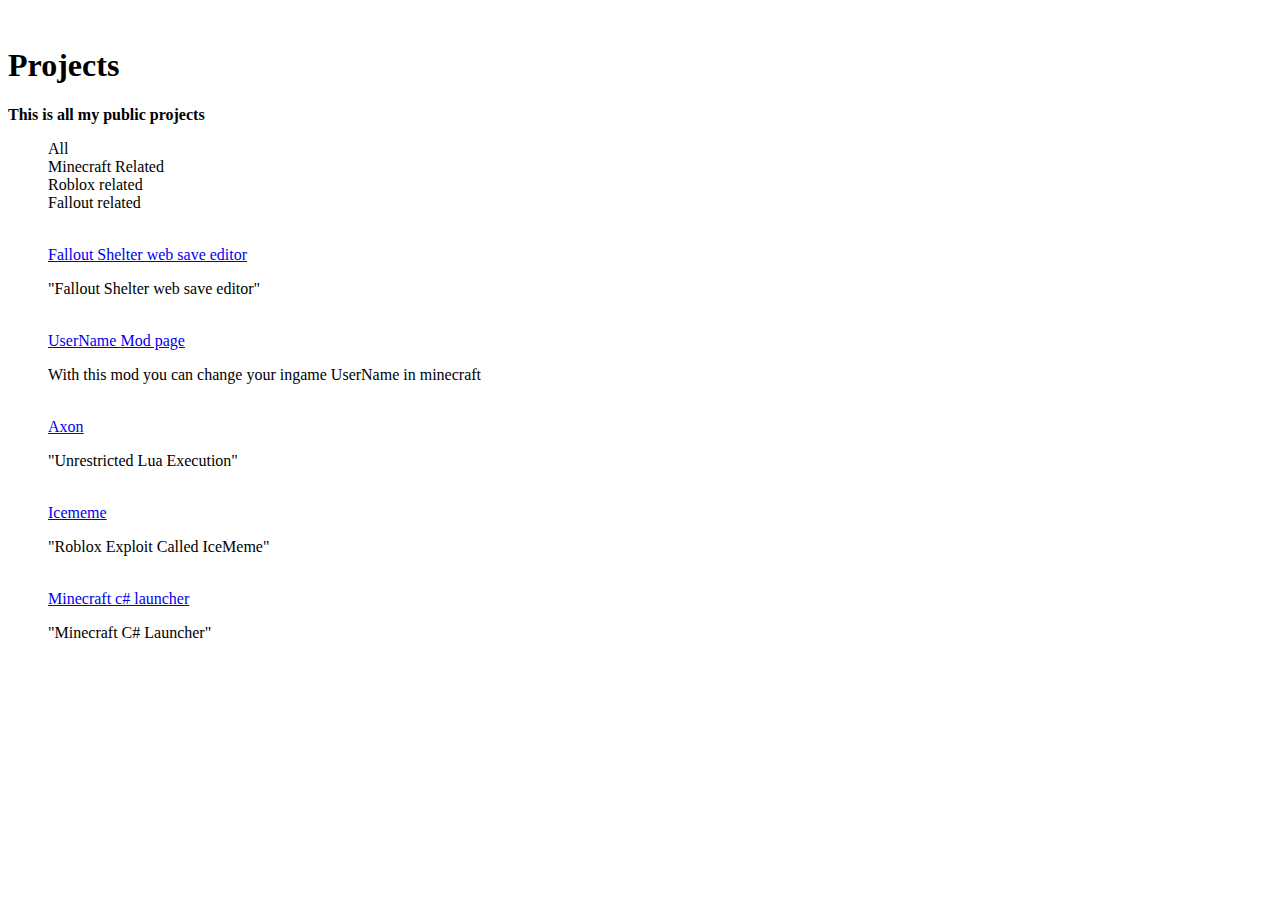
==== index.html @ 87f6991a "a" ====
<!DOCTYPE html>
<html lang="en">
<head>
<title>rakion99 site</title>
<meta charset="UTF-8">
<link rel="stylesheet" href="css/style.css">
<!--[if lt IE 9]><script src="http://html5shiv.googlecode.com/svn/trunk/html5.js"></script><![endif]-->
</head>
<body>
<header class="center clearfix" id="navtop"> <a href="index.html" class="logo fleft"><img src="img/logo.png" alt="" /></a>
</header>
<div class="main center">
  <section class="part clearfix">
    <header class="title clearfix">
      <p class="fleft"><h1>Projects</h1></p>
    </header>
    <aside class="column4 mright">
        <p class="mbottom"><b>This is all my public projects</b></p>
        <menu class="work_nav"> <a id="work_all" class="arrow more buttonactive">All</a><br>
        <a id="minecraft" class="arrow more">Minecraft Related</a><br>
        <a id="roblox" class="arrow more">Roblox related</a><br>
        <a id="fallout" class="arrow more">Fallout related</a> 
        </menu>
      </aside>
      <section class="columnthird content clearfix">
          <figure class="work fallout"> <a href="https://rakion99.github.io/shelter-editor/"> <img src="img/falloutshelter.png" alt="" /> <span class="zoom"></span> </a>
            <figcaption> <a href="https://rakion99.github.io/shelter-editor/" class="arrow">Fallout Shelter web save editor</a>
              <p>"Fallout Shelter web save editor"</p>
            </figcaption>
          </figure>
        <figure class="work minecraft"> <a href="usernamemod.html" > <img src="img/username2.png" alt="" /> <span class="zoom"></span> </a>
          <figcaption> <a href="usernamemod.html" class="arrow">UserName Mod page</a>
            <p>With this mod you can change your ingame UserName in minecraft</p>
          </figcaption>
        </figure>
        <figure class="work roblox"> <a href="https://github.com/rakion99/Axon"> <img src="img/axon.png" alt="" /> <span class="zoom"></span> </a>
          <figcaption> <a href="https://github.com/rakion99/Axon" class="arrow">Axon</a>
            <p>"Unrestricted Lua Execution"</p>
          </figcaption>
        </figure>
        <figure class="work roblox"> <a href="https://github.com/rakion99/IceMeme"> <img src="img/icememe.png" alt="" /> <span class="zoom"></span> </a>
          <figcaption> <a href="https://github.com/rakion99/IceMeme" class="arrow">Icememe</a>
            <p>"Roblox Exploit Called IceMeme"</p>
          </figcaption>
        </figure>
        <figure class="work minecraft"> <a href="https://github.com/rakion99/minecraftlauncher"> <img src="img/minecraftlauncher.png" alt="" /> <span class="zoom"></span> </a>
          <figcaption> <a href="https://github.com/rakion99/minecraftlauncher" class="arrow">Minecraft c# launcher</a>
            <p>"Minecraft C# Launcher"</p>
          </figcaption>
        </figure>
      </section>
  </section>
</div>
<div id="includefooter"></div>
<script src="http://code.jquery.com/jquery.min.js"></script>
<script>window.jQuery || document.write('<script src="js/jquery.min.js"><\/script>')</script>
<script> 
$(function(){
  $("#includefooter").load("footer.html"); 
});
</script>
</script> 
<script src="js/slides.min.jquery.js"></script>
<script src="js/scripts.js"></script>
<!--[if (gte IE 6)&(lte IE 8)]>
<script src="js/selectivizr.js"></script>
<![endif]-->
</body>
</html>
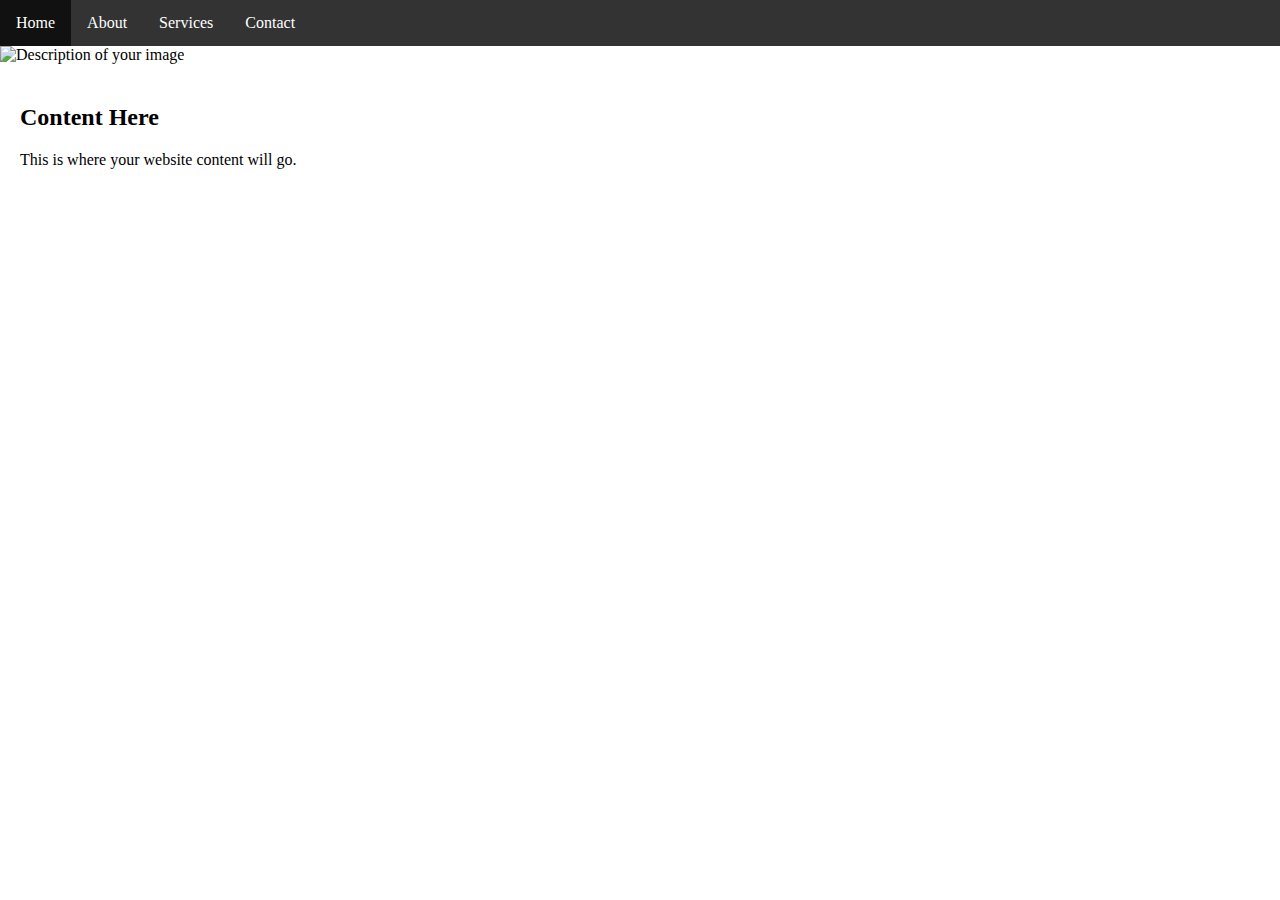
==== commit aeec6729: "Update index.html" ====
--- a/index.html
+++ b/index.html
@@ -1,69 +1,84 @@
 <!DOCTYPE html>
 <html lang="en">
 <head>
-<title>rakion99 site</title>
-<meta charset="UTF-8">
-<link rel="stylesheet" href="css/style.css">
-<!--[if lt IE 9]><script src="http://html5shiv.googlecode.com/svn/trunk/html5.js"></script><![endif]-->
+    <meta charset="UTF-8">
+    <meta name="viewport" content="width=device-width, initial-scale=1.0">
+    <title>My Website</title>
+    <style>
+        /* CSS for fade-in animation */
+        @keyframes fadeIn {
+            from {
+                opacity: 0;
+            }
+            to {
+                opacity: 1;
+            }
+        }
+
+        /* Apply animation to elements */
+        .fade-in {
+            animation: fadeIn 1s ease-in-out;
+        }
+
+        body {
+            min-height: 100vh;
+            margin: 0;
+            overflow-y: auto;
+        }
+
+        ul {
+            list-style-type: none;
+            margin: 0;
+            padding: 0;
+            overflow: hidden;
+            background-color: #333;
+        }
+
+        li {
+            float: left;
+        }
+
+        li a {
+            display: block;
+            color: white;
+            text-align: center;
+            padding: 14px 16px;
+            text-decoration: none;
+        }
+
+        li a:hover {
+            background-color: #111;
+        }
+    </style>
 </head>
 <body>
-<header class="center clearfix" id="navtop"> <a href="index.html" class="logo fleft"><img src="img/logo.png" alt="" /></a>
-</header>
-<div class="main center">
-  <section class="part clearfix">
-    <header class="title clearfix">
-      <p class="fleft"><h1>Projects</h1></p>
-    </header>
-    <aside class="column4 mright">
-        <p class="mbottom"><b>This is all my public projects</b></p>
-        <menu class="work_nav"> <a id="work_all" class="arrow more buttonactive">All</a><br>
-        <a id="minecraft" class="arrow more">Minecraft Related</a><br>
-        <a id="roblox" class="arrow more">Roblox related</a><br>
-        <a id="fallout" class="arrow more">Fallout related</a> 
-        </menu>
-      </aside>
-      <section class="columnthird content clearfix">
-          <figure class="work fallout"> <a href="https://rakion99.github.io/shelter-editor/"> <img src="img/falloutshelter.png" alt="" /> <span class="zoom"></span> </a>
-            <figcaption> <a href="https://rakion99.github.io/shelter-editor/" class="arrow">Fallout Shelter web save editor</a>
-              <p>"Fallout Shelter web save editor"</p>
-            </figcaption>
-          </figure>
-        <figure class="work minecraft"> <a href="usernamemod.html" > <img src="img/username2.png" alt="" /> <span class="zoom"></span> </a>
-          <figcaption> <a href="usernamemod.html" class="arrow">UserName Mod page</a>
-            <p>With this mod you can change your ingame UserName in minecraft</p>
-          </figcaption>
-        </figure>
-        <figure class="work roblox"> <a href="https://github.com/rakion99/Axon"> <img src="img/axon.png" alt="" /> <span class="zoom"></span> </a>
-          <figcaption> <a href="https://github.com/rakion99/Axon" class="arrow">Axon</a>
-            <p>"Unrestricted Lua Execution"</p>
-          </figcaption>
-        </figure>
-        <figure class="work roblox"> <a href="https://github.com/rakion99/IceMeme"> <img src="img/icememe.png" alt="" /> <span class="zoom"></span> </a>
-          <figcaption> <a href="https://github.com/rakion99/IceMeme" class="arrow">Icememe</a>
-            <p>"Roblox Exploit Called IceMeme"</p>
-          </figcaption>
-        </figure>
-        <figure class="work minecraft"> <a href="https://github.com/rakion99/minecraftlauncher"> <img src="img/minecraftlauncher.png" alt="" /> <span class="zoom"></span> </a>
-          <figcaption> <a href="https://github.com/rakion99/minecraftlauncher" class="arrow">Minecraft c# launcher</a>
-            <p>"Minecraft C# Launcher"</p>
-          </figcaption>
-        </figure>
-      </section>
-  </section>
+
+<!-- Menu -->
+<ul class="fade-in">
+    <li><a href="#home">Home</a></li>
+    <li><a href="#about">About</a></li>
+    <li><a href="#services">Services</a></li>
+    <li><a href="#contact">Contact</a></li>
+</ul>
+
+<!-- Image -->
+<img class="fade-in" src="path_to_your_image.jpg" alt="Description of your image">
+
+<!-- Content -->
+<div class="fade-in" style="padding:20px">
+    <h2>Content Here</h2>
+    <p>This is where your website content will go.</p>
 </div>
-<div id="includefooter"></div>
-<script src="http://code.jquery.com/jquery.min.js"></script>
-<script>window.jQuery || document.write('<script src="js/jquery.min.js"><\/script>')</script>
-<script> 
-$(function(){
-  $("#includefooter").load("footer.html"); 
-});
+
+<script>
+    // JavaScript to add fade-in class to elements after page load
+    document.addEventListener('DOMContentLoaded', function () {
+        var elements = document.querySelectorAll('.fade-in');
+        for (var i = 0; i < elements.length; i++) {
+            elements[i].classList.add('fade-in');
+        }
+    });
 </script>
-</script> 
-<script src="js/slides.min.jquery.js"></script>
-<script src="js/scripts.js"></script>
-<!--[if (gte IE 6)&(lte IE 8)]>
-<script src="js/selectivizr.js"></script>
-<![endif]-->
+
 </body>
-</html>+</html>
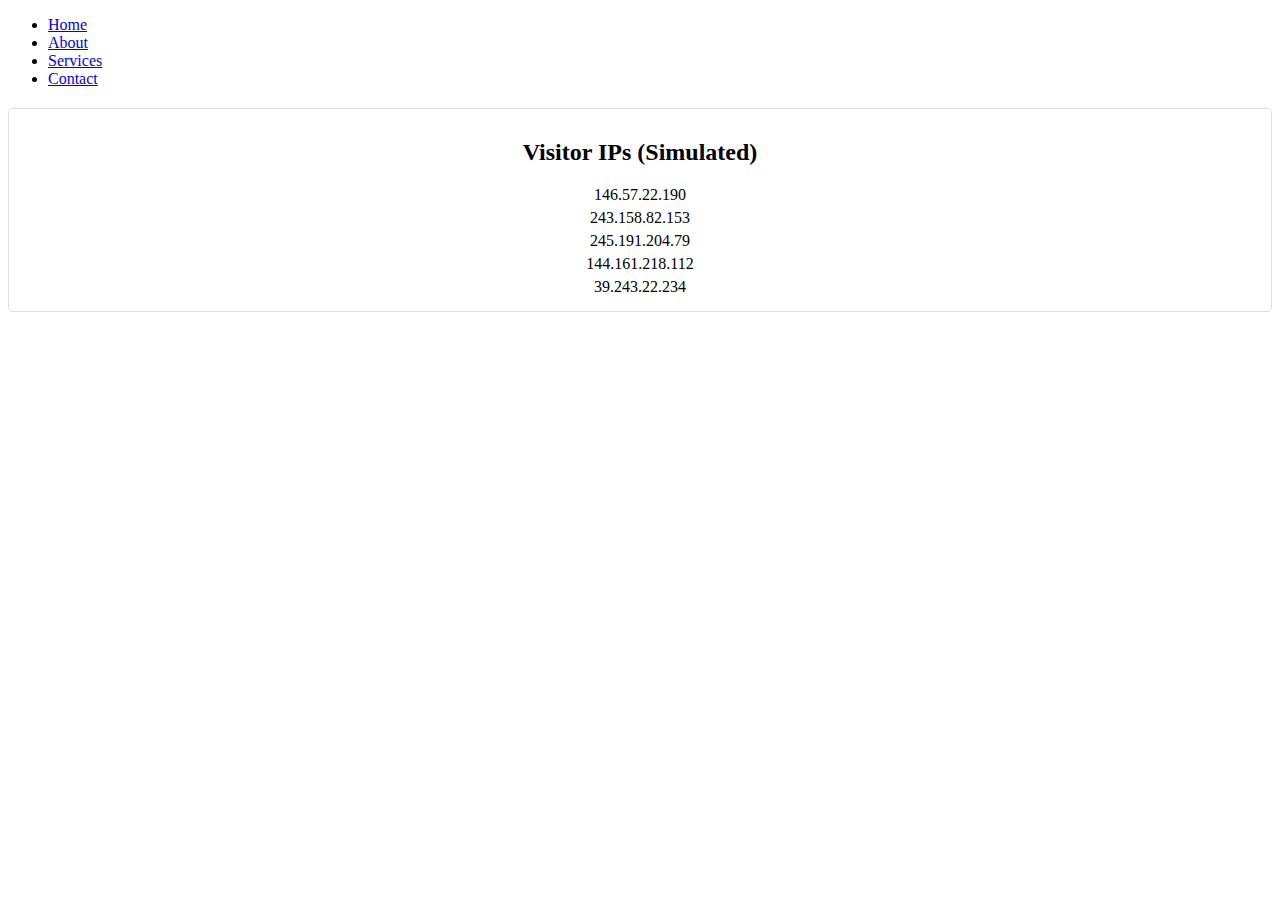
==== commit 7b46e37d: "Update index.html" ====
--- a/index.html
+++ b/index.html
@@ -1,84 +1,100 @@
 <!DOCTYPE html>
 <html lang="en">
 <head>
-    <meta charset="UTF-8">
-    <meta name="viewport" content="width=device-width, initial-scale=1.0">
-    <title>My Website</title>
-    <style>
-        /* CSS for fade-in animation */
-        @keyframes fadeIn {
-            from {
-                opacity: 0;
-            }
-            to {
-                opacity: 1;
-            }
-        }
+  <title>My Website</title>
+  <style>
+    /* Your existing styles here */
 
-        /* Apply animation to elements */
-        .fade-in {
-            animation: fadeIn 1s ease-in-out;
-        }
+.big-test-list {
+  text-align: center;
+  margin: 20px auto;
+  padding: 10px;
+  border: 1px solid #ddd;
+  border-radius: 5px;
+}
 
-        body {
-            min-height: 100vh;
-            margin: 0;
-            overflow-y: auto;
-        }
+#visitor-ip-list {
+  list-style: none;
+  padding: 0;
+  margin: 0;
+}
 
-        ul {
-            list-style-type: none;
-            margin: 0;
-            padding: 0;
-            overflow: hidden;
-            background-color: #333;
-        }
+#visitor-ip-list li {
+  margin-bottom: 5px;
+}
 
-        li {
-            float: left;
-        }
+section {
+  opacity: 0;
+  animation: fadeInUp ease 1s; /* Animation name, timing function, duration */
+  animation-delay: calc(0.2s * index); /* Delay based on section order */
+}
 
-        li a {
-            display: block;
-            color: white;
-            text-align: center;
-            padding: 14px 16px;
-            text-decoration: none;
-        }
+@keyframes fadeInUp {
+  from { opacity: 0; transform: translateY(20px); } /* Start invisible and slightly offscreen */
+  to { opacity: 1; transform: translateY(0); } /* Animate to fully visible and in position */
+}
 
-        li a:hover {
-            background-color: #111;
-        }
-    </style>
+  </style>
 </head>
 <body>
 
-<!-- Menu -->
-<ul class="fade-in">
+  <ul>
     <li><a href="#home">Home</a></li>
     <li><a href="#about">About</a></li>
     <li><a href="#services">Services</a></li>
     <li><a href="#contact">Contact</a></li>
-</ul>
+  </ul>
 
-<!-- Image -->
-<img class="fade-in" src="path_to_your_image.jpg" alt="Description of your image">
+  <div class="big-test-list">
+    <h2>Visitor IPs (Simulated)</h2>
+    <ul id="visitor-ip-list"></ul>
+  </div>
 
-<!-- Content -->
-<div class="fade-in" style="padding:20px">
-    <h2>Content Here</h2>
-    <p>This is where your website content will go.</p>
-</div>
+  <section id="home">
+    <h2>Welcome!</h2>
+    <p>This is the home section content.</p>
+  </section>
 
-<script>
-    // JavaScript to add fade-in class to elements after page load
-    document.addEventListener('DOMContentLoaded', function () {
-        var elements = document.querySelectorAll('.fade-in');
-        for (var i = 0; i < elements.length; i++) {
-            elements[i].classList.add('fade-in');
-        }
-    });
-</script>
+  <section id="about">
+    <h2>About Us</h2>
+    <p>This is the about us section content.</p>
+  </section>
 
+  <section id="services">
+    <h2>Our Services</h2>
+    <p>This is the services section content.</p>
+  </section>
+
+  <section id="contact">
+    <h2>Contact Us</h2>
+    <p>This is the contact section content.</p>
+  </section>
+
+  <script>
+    const visitorIpList = document.getElementById('visitor-ip-list');
+
+function generateRandomIP() {
+  // Simulate IP format (replace with your desired pattern)
+  return Math.floor(Math.random() * 256) + "." +
+         Math.floor(Math.random() * 256) + "." +
+         Math.floor(Math.random() * 256) + "." +
+         Math.floor(Math.random() * 256);
+}
+
+function addVisitorIP() {
+  const newIP = document.createElement('li');
+  newIP.textContent = generateRandomIP();
+  visitorIpList.appendChild(newIP);
+}
+
+// Add initial IPs (adjust the number)
+for (let i = 0; i < 5; i++) {
+  addVisitorIP();
+}
+
+// Simulate periodic updates (adjust interval)
+setInterval(addVisitorIP, 2000); // Update every 2 seconds
+
+  </script>
 </body>
 </html>
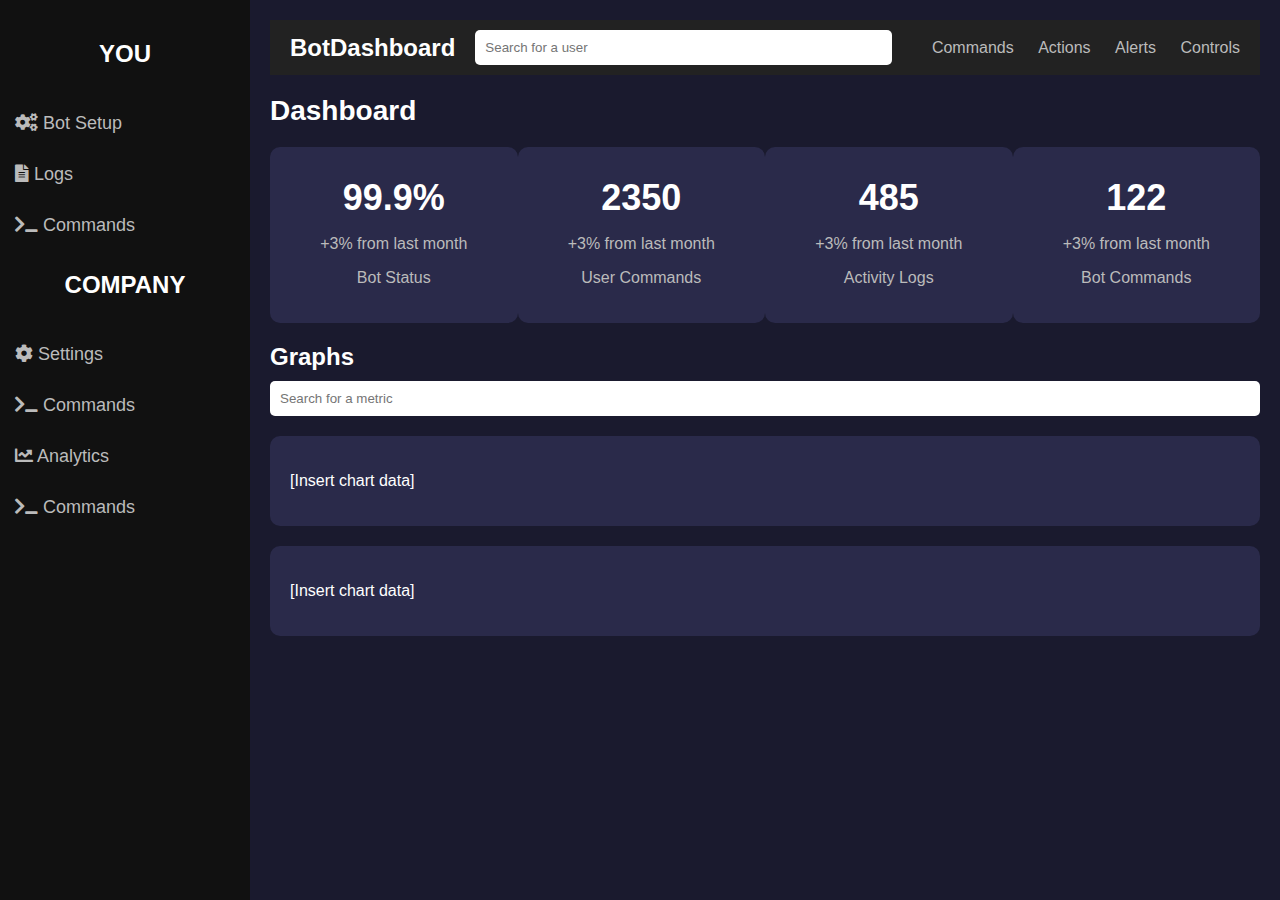
==== commit 438b2c4d: "Add files via upload" ====
--- a/index.html
+++ b/index.html
@@ -1,100 +1,183 @@
-<!DOCTYPE html>
-<html lang="en">
+<html>
 <head>
-  <title>My Website</title>
-  <style>
-    /* Your existing styles here */
-
-.big-test-list {
-  text-align: center;
-  margin: 20px auto;
-  padding: 10px;
-  border: 1px solid #ddd;
-  border-radius: 5px;
-}
-
-#visitor-ip-list {
-  list-style: none;
-  padding: 0;
-  margin: 0;
-}
-
-#visitor-ip-list li {
-  margin-bottom: 5px;
-}
-
-section {
-  opacity: 0;
-  animation: fadeInUp ease 1s; /* Animation name, timing function, duration */
-  animation-delay: calc(0.2s * index); /* Delay based on section order */
-}
-
-@keyframes fadeInUp {
-  from { opacity: 0; transform: translateY(20px); } /* Start invisible and slightly offscreen */
-  to { opacity: 1; transform: translateY(0); } /* Animate to fully visible and in position */
-}
-
-  </style>
+    <title>BotDashboard</title>
+    <link rel="stylesheet" href="https://cdnjs.cloudflare.com/ajax/libs/font-awesome/5.15.3/css/all.min.css">
+    <style>
+        body {
+            margin: 0;
+            font-family: Arial, sans-serif;
+            background-color: #1a1a2e;
+            color: #fff;
+        }
+        .sidebar {
+            width: 250px;
+            height: 100vh;
+            background-color: #111;
+            position: fixed;
+            top: 0;
+            left: 0;
+            padding-top: 20px;
+        }
+        .sidebar h2 {
+            text-align: center;
+            color: #fff;
+            margin-bottom: 30px;
+        }
+        .sidebar a {
+            padding: 15px;
+            text-decoration: none;
+            font-size: 18px;
+            color: #bbb;
+            display: block;
+        }
+        .sidebar a:hover {
+            background-color: #575757;
+            color: #fff;
+        }
+        .main-content {
+            margin-left: 250px;
+            padding: 20px;
+        }
+        .header {
+            display: flex;
+            justify-content: space-between;
+            align-items: center;
+            background-color: #222;
+            padding: 10px 20px;
+        }
+        .header .logo {
+            font-size: 24px;
+            font-weight: bold;
+        }
+        .header .search-bar {
+            flex-grow: 1;
+            margin: 0 20px;
+        }
+        .header .search-bar input {
+            width: 100%;
+            padding: 10px;
+            border: none;
+            border-radius: 5px;
+        }
+        .header .nav-links a {
+            margin-left: 20px;
+            color: #bbb;
+            text-decoration: none;
+        }
+        .header .nav-links a:hover {
+            color: #fff;
+        }
+        .dashboard {
+            margin-top: 20px;
+        }
+        .dashboard h1 {
+            font-size: 28px;
+            margin-bottom: 20px;
+        }
+        .dashboard .stats {
+            display: flex;
+            justify-content: space-between;
+        }
+        .dashboard .stats .stat {
+            background-color: #2a2a4a;
+            padding: 20px;
+            border-radius: 10px;
+            width: 23%;
+            text-align: center;
+        }
+        .dashboard .stats .stat h2 {
+            font-size: 36px;
+            margin: 10px 0;
+        }
+        .dashboard .stats .stat p {
+            color: #bbb;
+        }
+        .dashboard .graphs {
+            margin-top: 20px;
+        }
+        .dashboard .graphs h2 {
+            font-size: 24px;
+            margin-bottom: 10px;
+        }
+        .dashboard .graphs .search-bar {
+            margin-bottom: 20px;
+        }
+        .dashboard .graphs .search-bar input {
+            width: 100%;
+            padding: 10px;
+            border: none;
+            border-radius: 5px;
+        }
+        .dashboard .graphs .chart {
+            background-color: #2a2a4a;
+            padding: 20px;
+            border-radius: 10px;
+            margin-bottom: 20px;
+        }
+    </style>
 </head>
 <body>
-
-  <ul>
-    <li><a href="#home">Home</a></li>
-    <li><a href="#about">About</a></li>
-    <li><a href="#services">Services</a></li>
-    <li><a href="#contact">Contact</a></li>
-  </ul>
-
-  <div class="big-test-list">
-    <h2>Visitor IPs (Simulated)</h2>
-    <ul id="visitor-ip-list"></ul>
-  </div>
-
-  <section id="home">
-    <h2>Welcome!</h2>
-    <p>This is the home section content.</p>
-  </section>
-
-  <section id="about">
-    <h2>About Us</h2>
-    <p>This is the about us section content.</p>
-  </section>
-
-  <section id="services">
-    <h2>Our Services</h2>
-    <p>This is the services section content.</p>
-  </section>
-
-  <section id="contact">
-    <h2>Contact Us</h2>
-    <p>This is the contact section content.</p>
-  </section>
-
-  <script>
-    const visitorIpList = document.getElementById('visitor-ip-list');
-
-function generateRandomIP() {
-  // Simulate IP format (replace with your desired pattern)
-  return Math.floor(Math.random() * 256) + "." +
-         Math.floor(Math.random() * 256) + "." +
-         Math.floor(Math.random() * 256) + "." +
-         Math.floor(Math.random() * 256);
-}
-
-function addVisitorIP() {
-  const newIP = document.createElement('li');
-  newIP.textContent = generateRandomIP();
-  visitorIpList.appendChild(newIP);
-}
-
-// Add initial IPs (adjust the number)
-for (let i = 0; i < 5; i++) {
-  addVisitorIP();
-}
-
-// Simulate periodic updates (adjust interval)
-setInterval(addVisitorIP, 2000); // Update every 2 seconds
-
-  </script>
+    <div class="sidebar">
+        <h2>YOU</h2>
+        <a href="#"><i class="fas fa-cogs"></i> Bot Setup</a>
+        <a href="#"><i class="fas fa-file-alt"></i> Logs</a>
+        <a href="#"><i class="fas fa-terminal"></i> Commands</a>
+        <h2>COMPANY</h2>
+        <a href="#"><i class="fas fa-cog"></i> Settings</a>
+        <a href="#"><i class="fas fa-terminal"></i> Commands</a>
+        <a href="#"><i class="fas fa-chart-line"></i> Analytics</a>
+        <a href="#"><i class="fas fa-terminal"></i> Commands</a>
+    </div>
+    <div class="main-content">
+        <div class="header">
+            <div class="logo">BotDashboard</div>
+            <div class="search-bar">
+                <input type="text" placeholder="Search for a user">
+            </div>
+            <div class="nav-links">
+                <a href="#">Commands</a>
+                <a href="#">Actions</a>
+                <a href="#">Alerts</a>
+                <a href="#">Controls</a>
+            </div>
+        </div>
+        <div class="dashboard">
+            <h1>Dashboard</h1>
+            <div class="stats">
+                <div class="stat">
+                    <h2>99.9%</h2>
+                    <p>+3% from last month</p>
+                    <p>Bot Status</p>
+                </div>
+                <div class="stat">
+                    <h2>2350</h2>
+                    <p>+3% from last month</p>
+                    <p>User Commands</p>
+                </div>
+                <div class="stat">
+                    <h2>485</h2>
+                    <p>+3% from last month</p>
+                    <p>Activity Logs</p>
+                </div>
+                <div class="stat">
+                    <h2>122</h2>
+                    <p>+3% from last month</p>
+                    <p>Bot Commands</p>
+                </div>
+            </div>
+            <div class="graphs">
+                <h2>Graphs</h2>
+                <div class="search-bar">
+                    <input type="text" placeholder="Search for a metric">
+                </div>
+                <div class="chart">
+                    <p>[Insert chart data]</p>
+                </div>
+                <div class="chart">
+                    <p>[Insert chart data]</p>
+                </div>
+            </div>
+        </div>
+    </div>
 </body>
-</html>
+</html>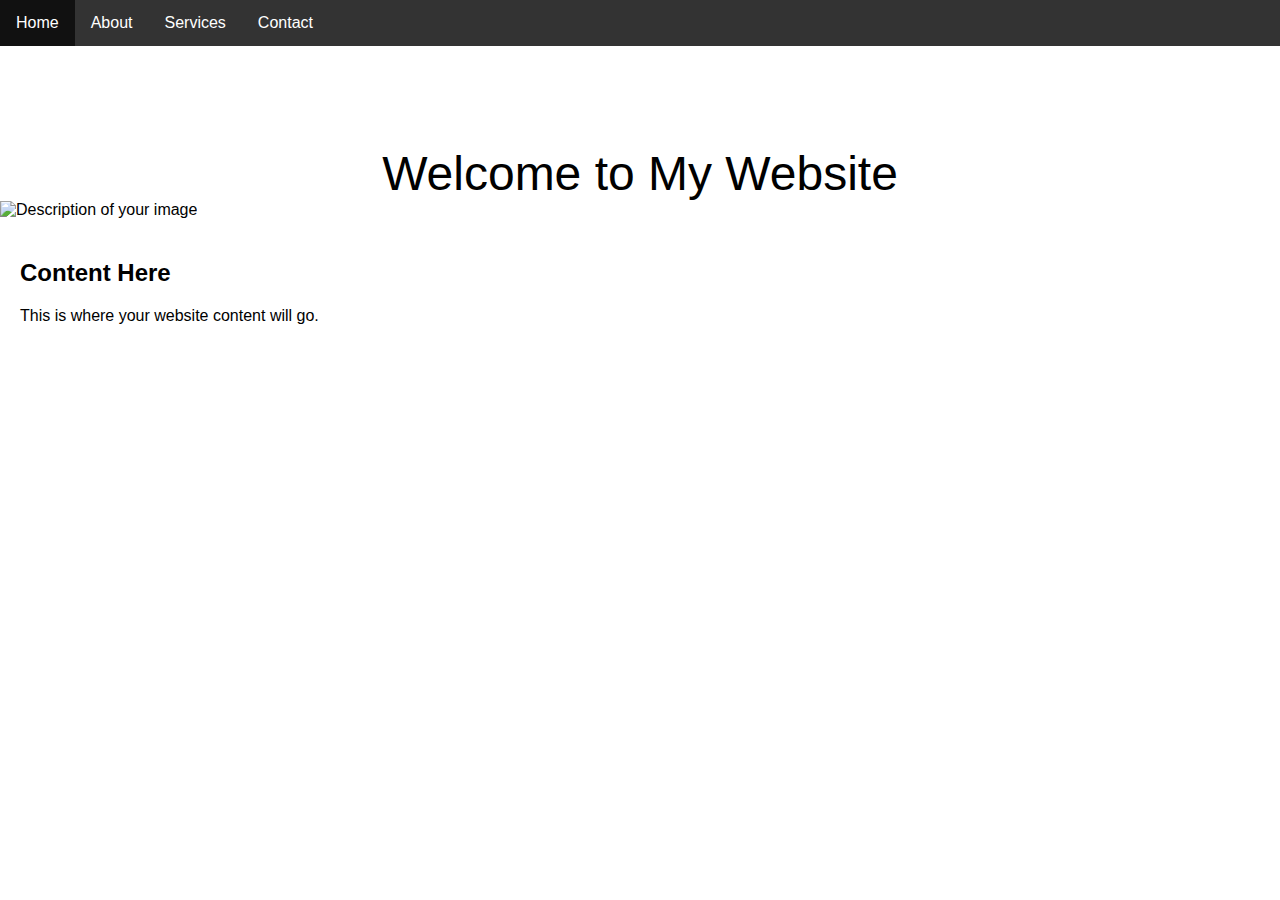
==== commit 06b1ee67: "Create index.html" ====
--- a/index.html
+++ b/index.html
@@ -1,183 +1,74 @@
-<html>
+<!DOCTYPE html>
+<html lang="en">
 <head>
-    <title>BotDashboard</title>
-    <link rel="stylesheet" href="https://cdnjs.cloudflare.com/ajax/libs/font-awesome/5.15.3/css/all.min.css">
+    <meta charset="UTF-8">
+    <meta name="viewport" content="width=device-width, initial-scale=1.0">
+    <title>My Website</title>
     <style>
         body {
+            min-height: 100vh;
             margin: 0;
-            font-family: Arial, sans-serif;
-            background-color: #1a1a2e;
-            color: #fff;
+            overflow-y: auto;
+            font-family: Arial, sans-serif; /* Specify your preferred font */
         }
-        .sidebar {
-            width: 250px;
-            height: 100vh;
-            background-color: #111;
-            position: fixed;
-            top: 0;
-            left: 0;
-            padding-top: 20px;
+
+        /* CSS for the big text with animation */
+        .big-text {
+            text-align: center;
+            font-size: 3em; /* Adjust the font size as needed */
+            margin-top: 100px;
+            animation: fadeIn ease 2s; /* Animation name, timing function, duration */
         }
-        .sidebar h2 {
+
+        @keyframes fadeIn {
+            from { opacity: 0; } /* Start from invisible */
+            to { opacity: 1; } /* Animate to fully visible */
+        }
+
+        ul {
+            list-style-type: none;
+            margin: 0;
+            padding: 0;
+            overflow: hidden;
+            background-color: #333;
+        }
+
+        li {
+            float: left;
+        }
+
+        li a {
+            display: block;
+            color: white;
             text-align: center;
-            color: #fff;
-            margin-bottom: 30px;
-        }
-        .sidebar a {
-            padding: 15px;
-            text-decoration: none;
-            font-size: 18px;
-            color: #bbb;
-            display: block;
-        }
-        .sidebar a:hover {
-            background-color: #575757;
-            color: #fff;
-        }
-        .main-content {
-            margin-left: 250px;
-            padding: 20px;
-        }
-        .header {
-            display: flex;
-            justify-content: space-between;
-            align-items: center;
-            background-color: #222;
-            padding: 10px 20px;
-        }
-        .header .logo {
-            font-size: 24px;
-            font-weight: bold;
-        }
-        .header .search-bar {
-            flex-grow: 1;
-            margin: 0 20px;
-        }
-        .header .search-bar input {
-            width: 100%;
-            padding: 10px;
-            border: none;
-            border-radius: 5px;
-        }
-        .header .nav-links a {
-            margin-left: 20px;
-            color: #bbb;
+            padding: 14px 16px;
             text-decoration: none;
         }
-        .header .nav-links a:hover {
-            color: #fff;
-        }
-        .dashboard {
-            margin-top: 20px;
-        }
-        .dashboard h1 {
-            font-size: 28px;
-            margin-bottom: 20px;
-        }
-        .dashboard .stats {
-            display: flex;
-            justify-content: space-between;
-        }
-        .dashboard .stats .stat {
-            background-color: #2a2a4a;
-            padding: 20px;
-            border-radius: 10px;
-            width: 23%;
-            text-align: center;
-        }
-        .dashboard .stats .stat h2 {
-            font-size: 36px;
-            margin: 10px 0;
-        }
-        .dashboard .stats .stat p {
-            color: #bbb;
-        }
-        .dashboard .graphs {
-            margin-top: 20px;
-        }
-        .dashboard .graphs h2 {
-            font-size: 24px;
-            margin-bottom: 10px;
-        }
-        .dashboard .graphs .search-bar {
-            margin-bottom: 20px;
-        }
-        .dashboard .graphs .search-bar input {
-            width: 100%;
-            padding: 10px;
-            border: none;
-            border-radius: 5px;
-        }
-        .dashboard .graphs .chart {
-            background-color: #2a2a4a;
-            padding: 20px;
-            border-radius: 10px;
-            margin-bottom: 20px;
+
+        li a:hover {
+            background-color: #111;
         }
     </style>
 </head>
 <body>
-    <div class="sidebar">
-        <h2>YOU</h2>
-        <a href="#"><i class="fas fa-cogs"></i> Bot Setup</a>
-        <a href="#"><i class="fas fa-file-alt"></i> Logs</a>
-        <a href="#"><i class="fas fa-terminal"></i> Commands</a>
-        <h2>COMPANY</h2>
-        <a href="#"><i class="fas fa-cog"></i> Settings</a>
-        <a href="#"><i class="fas fa-terminal"></i> Commands</a>
-        <a href="#"><i class="fas fa-chart-line"></i> Analytics</a>
-        <a href="#"><i class="fas fa-terminal"></i> Commands</a>
-    </div>
-    <div class="main-content">
-        <div class="header">
-            <div class="logo">BotDashboard</div>
-            <div class="search-bar">
-                <input type="text" placeholder="Search for a user">
-            </div>
-            <div class="nav-links">
-                <a href="#">Commands</a>
-                <a href="#">Actions</a>
-                <a href="#">Alerts</a>
-                <a href="#">Controls</a>
-            </div>
-        </div>
-        <div class="dashboard">
-            <h1>Dashboard</h1>
-            <div class="stats">
-                <div class="stat">
-                    <h2>99.9%</h2>
-                    <p>+3% from last month</p>
-                    <p>Bot Status</p>
-                </div>
-                <div class="stat">
-                    <h2>2350</h2>
-                    <p>+3% from last month</p>
-                    <p>User Commands</p>
-                </div>
-                <div class="stat">
-                    <h2>485</h2>
-                    <p>+3% from last month</p>
-                    <p>Activity Logs</p>
-                </div>
-                <div class="stat">
-                    <h2>122</h2>
-                    <p>+3% from last month</p>
-                    <p>Bot Commands</p>
-                </div>
-            </div>
-            <div class="graphs">
-                <h2>Graphs</h2>
-                <div class="search-bar">
-                    <input type="text" placeholder="Search for a metric">
-                </div>
-                <div class="chart">
-                    <p>[Insert chart data]</p>
-                </div>
-                <div class="chart">
-                    <p>[Insert chart data]</p>
-                </div>
-            </div>
-        </div>
-    </div>
+
+<ul>
+    <li><a href="#home">Home</a></li>
+    <li><a href="#about">About</a></li>
+    <li><a href="#services">Services</a></li>
+    <li><a href="#contact">Contact</a></li>
+</ul>
+
+<div class="big-text">
+    Welcome to My Website
+</div>
+
+<img src="path_to_your_image.jpg" alt="Description of your image">
+
+<div style="padding:20px">
+    <h2>Content Here</h2>
+    <p>This is where your website content will go.</p>
+</div>
+
 </body>
-</html>+</html>
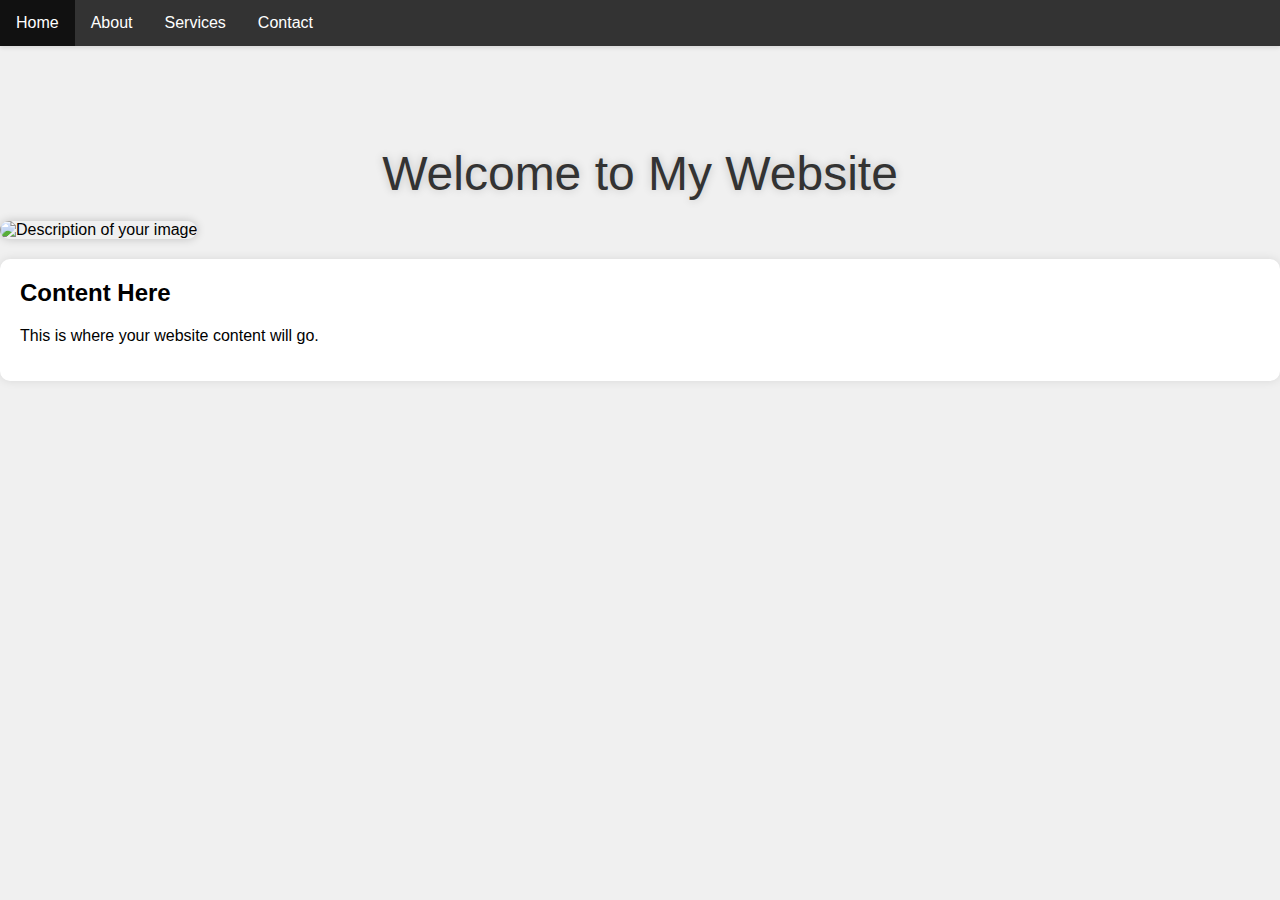
==== commit cbfabaf1: "Update index.html" ====
--- a/index.html
+++ b/index.html
@@ -5,11 +5,13 @@
     <meta name="viewport" content="width=device-width, initial-scale=1.0">
     <title>My Website</title>
     <style>
+        /* Global Styles */
         body {
             min-height: 100vh;
             margin: 0;
             overflow-y: auto;
             font-family: Arial, sans-serif; /* Specify your preferred font */
+            background-color: #f0f0f0; /* Add a light gray background */
         }
 
         /* CSS for the big text with animation */
@@ -18,6 +20,8 @@
             font-size: 3em; /* Adjust the font size as needed */
             margin-top: 100px;
             animation: fadeIn ease 2s; /* Animation name, timing function, duration */
+            color: #333; /* Add a dark gray color to the text */
+            text-shadow: 0 0 10px rgba(0, 0, 0, 0.2); /* Add a subtle text shadow */
         }
 
         @keyframes fadeIn {
@@ -25,12 +29,14 @@
             to { opacity: 1; } /* Animate to fully visible */
         }
 
+        /* Navigation Bar Styles */
         ul {
             list-style-type: none;
             margin: 0;
             padding: 0;
             overflow: hidden;
             background-color: #333;
+            box-shadow: 0 2px 4px rgba(0, 0, 0, 0.1); /* Add a subtle box shadow */
         }
 
         li {
@@ -43,10 +49,33 @@
             text-align: center;
             padding: 14px 16px;
             text-decoration: none;
+            transition: background-color 0.2s ease; /* Add a transition effect */
         }
 
         li a:hover {
             background-color: #111;
+        }
+
+        /* Image Styles */
+        img {
+            width: 100%;
+            height: 300px; /* Set a fixed height for the image */
+            object-fit: cover; /* Scale the image to cover the container */
+            margin: 20px 0;
+            border-radius: 10px; /* Add a subtle border radius */
+            box-shadow: 0 0 10px rgba(0, 0, 0, 0.2); /* Add a subtle box shadow */
+        }
+
+        /* Content Styles */
+        .content {
+            padding: 20px;
+            background-color: #fff; /* Add a white background to the content */
+            border-radius: 10px; /* Add a subtle border radius */
+            box-shadow: 0 0 10px rgba(0, 0, 0, 0.1); /* Add a subtle box shadow */
+        }
+
+        .content h2 {
+            margin-top: 0; /* Remove the default margin */
         }
     </style>
 </head>
@@ -65,7 +94,7 @@
 
 <img src="path_to_your_image.jpg" alt="Description of your image">
 
-<div style="padding:20px">
+<div class="content">
     <h2>Content Here</h2>
     <p>This is where your website content will go.</p>
 </div>
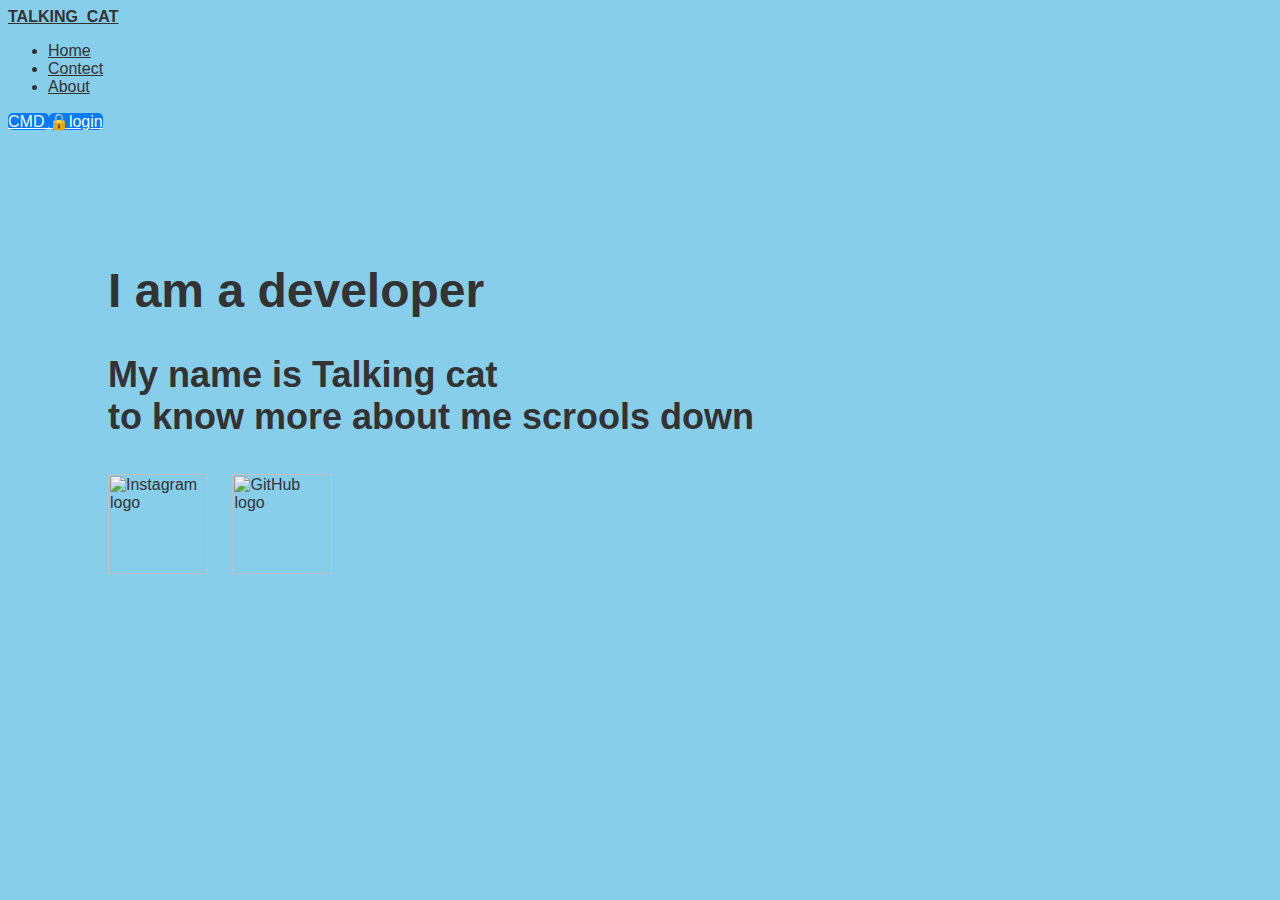
==== commit 3406d93c: "Update index.html" ====
--- a/index.html
+++ b/index.html
@@ -1,103 +1,103 @@
-<!DOCTYPE html>
-<html lang="en">
-<head>
-    <meta charset="UTF-8">
-    <meta name="viewport" content="width=device-width, initial-scale=1.0">
-    <title>My Website</title>
-    <style>
-        /* Global Styles */
-        body {
-            min-height: 100vh;
-            margin: 0;
-            overflow-y: auto;
-            font-family: Arial, sans-serif; /* Specify your preferred font */
-            background-color: #f0f0f0; /* Add a light gray background */
+<html>
+ <head>
+  <link crossorigin="anonymous" href="https://cdn.jsdelivr.net/npm/bootstrap@5.3.2/dist/css/bootstrap.min.css" integrity="sha384-T3c6CoIi6uLrA9TneNEoa7RxnatzjcDSCmG1MXxSR1GAsXEV/Dwwykc2MPK8M2HN" rel="stylesheet"/>
+  <link href="https://cdnjs.cloudflare.com/ajax/libs/font-awesome/5.15.3/css/all.min.css" rel="stylesheet"/>
+  <style>
+   body {
+            background-color: #87CEEB;
+            color: #333;
+            font-family: Arial, sans-serif;
         }
-
-        /* CSS for the big text with animation */
-        .big-text {
-            text-align: center;
-            font-size: 3em; /* Adjust the font size as needed */
-            margin-top: 100px;
-            animation: fadeIn ease 2s; /* Animation name, timing function, duration */
-            color: #333; /* Add a dark gray color to the text */
-            text-shadow: 0 0 10px rgba(0, 0, 0, 0.2); /* Add a subtle text shadow */
+        .navbar {
+            background-color: #87CEEB;
         }
-
-        @keyframes fadeIn {
-            from { opacity: 0; } /* Start from invisible */
-            to { opacity: 1; } /* Animate to fully visible */
+        .navbar-brand {
+            font-weight: bold;
+            color: #333;
         }
-
-        /* Navigation Bar Styles */
-        ul {
-            list-style-type: none;
-            margin: 0;
-            padding: 0;
-            overflow: hidden;
-            background-color: #333;
-            box-shadow: 0 2px 4px rgba(0, 0, 0, 0.1); /* Add a subtle box shadow */
+        .navbar-nav .nav-link {
+            color: #333;
         }
-
-        li {
-            float: left;
+        .btn-custom {
+            background-color: #007bff;
+            color: white;
+            border-radius: 5px;
         }
-
-        li a {
-            display: block;
+        .btn-custom-login {
+            background-color: #007bff;
             color: white;
-            text-align: center;
-            padding: 14px 16px;
-            text-decoration: none;
-            transition: background-color 0.2s ease; /* Add a transition effect */
+            border-radius: 5px;
         }
-
-        li a:hover {
-            background-color: #111;
+        .content {
+            text-align: left;
+            padding: 100px;
         }
-
-        /* Image Styles */
-        img {
-            width: 100%;
-            height: 300px; /* Set a fixed height for the image */
-            object-fit: cover; /* Scale the image to cover the container */
-            margin: 20px 0;
-            border-radius: 10px; /* Add a subtle border radius */
-            box-shadow: 0 0 10px rgba(0, 0, 0, 0.2); /* Add a subtle box shadow */
+        .content h1 {
+            font-size: 48px;
+            font-weight: bold;
+            color: #333;
         }
-
-        /* Content Styles */
-        .content {
-            padding: 20px;
-            background-color: #fff; /* Add a white background to the content */
-            border-radius: 10px; /* Add a subtle border radius */
-            box-shadow: 0 0 10px rgba(0, 0, 0, 0.1); /* Add a subtle box shadow */
+        .content p {
+            font-size: 36px;
+            font-weight: bold;
+            color: #333;
         }
-
-        .content h2 {
-            margin-top: 0; /* Remove the default margin */
+        .social-icons {
+            margin-top: 20px;
         }
-    </style>
-</head>
-<body>
-
-<ul>
-    <li><a href="#home">Home</a></li>
-    <li><a href="#about">About</a></li>
-    <li><a href="#services">Services</a></li>
-    <li><a href="#contact">Contact</a></li>
-</ul>
-
-<div class="big-text">
-    Welcome to My Website
-</div>
-
-<img src="path_to_your_image.jpg" alt="Description of your image">
-
-<div class="content">
-    <h2>Content Here</h2>
-    <p>This is where your website content will go.</p>
-</div>
-
-</body>
+        .social-icons img {
+            width: 100px;
+            height: 100px;
+            margin-right: 20px;
+        }
+  </style>
+ </head>
+ <body>
+  <nav class="navbar navbar-expand-lg">
+   <div class="container-fluid">
+    <a class="navbar-brand" href="#">
+     TALKING_CAT
+    </a>
+    <div class="collapse navbar-collapse" id="navbarNav">
+     <ul class="navbar-nav ms-auto">
+      <li class="nav-item">
+       <a class="nav-link" href="#">
+        Home
+       </a>
+      </li>
+      <li class="nav-item">
+       <a class="nav-link" href="#">
+        Contect
+       </a>
+      </li>
+      <li class="nav-item">
+       <a class="nav-link" href="#">
+        About
+       </a>
+      </li>
+     </ul>
+     <a class="btn btn-custom me-2" href="https://killeromg007.github.io/popcattttttttttttttttt/cmd" target="_blank">
+      CMD
+     </a>
+     <a class="btn btn-custom-login" href="https://killeromg007.github.io/popcattttttttttttttttt/login" target="_blank">
+      🔒login
+     </a>
+    </div>
+   </div>
+  </nav>
+  <div class="content">
+   <h1>
+    I am a developer
+   </h1>
+   <p>
+    My name is Talking cat
+    <br/>
+    to know more about me scrools down
+   </p>
+   <div class="social-icons">
+    <img alt="Instagram logo" height="100" src="https://oaidalleapiprodscus.blob.core.windows.net/private/org-RcpoXHkzChYnDbFAyeQ8tamr/user-ehrvabJ3DufsCu8YJ7PqY5gl/img-86dsXjb8XCm5ZrCXyhrmgX0k.png?st=2024-09-10T10%3A15%3A44Z&amp;se=2024-09-10T12%3A15%3A44Z&amp;sp=r&amp;sv=2024-08-04&amp;sr=b&amp;rscd=inline&amp;rsct=image/png&amp;skoid=d505667d-d6c1-4a0a-bac7-5c84a87759f8&amp;sktid=a48cca56-e6da-484e-a814-9c849652bcb3&amp;skt=2024-09-09T23%3A11%3A57Z&amp;ske=2024-09-10T23%3A11%3A57Z&amp;sks=b&amp;skv=2024-08-04&amp;sig=JhjvitX8amwts5xkAstF3W%2BRg0FnICiNt2xNAD73olI%3D" width="100"/>
+    <img alt="GitHub logo" height="100" src="https://oaidalleapiprodscus.blob.core.windows.net/private/org-RcpoXHkzChYnDbFAyeQ8tamr/user-ehrvabJ3DufsCu8YJ7PqY5gl/img-LYrgei5c4YWnzW4eNw7PXBkf.png?st=2024-09-10T10%3A11%3A08Z&amp;se=2024-09-10T12%3A11%3A08Z&amp;sp=r&amp;sv=2024-08-04&amp;sr=b&amp;rscd=inline&amp;rsct=image/png&amp;skoid=d505667d-d6c1-4a0a-bac7-5c84a87759f8&amp;sktid=a48cca56-e6da-484e-a814-9c849652bcb3&amp;skt=2024-09-09T22%3A51%3A37Z&amp;ske=2024-09-10T22%3A51%3A37Z&amp;sks=b&amp;skv=2024-08-04&amp;sig=x1y7HO9LI9b87EUs5YF05vAiIO1wrBgwHGySmfQsCu0%3D" width="100"/>
+   </div>
+  </div>
+ </body>
 </html>
